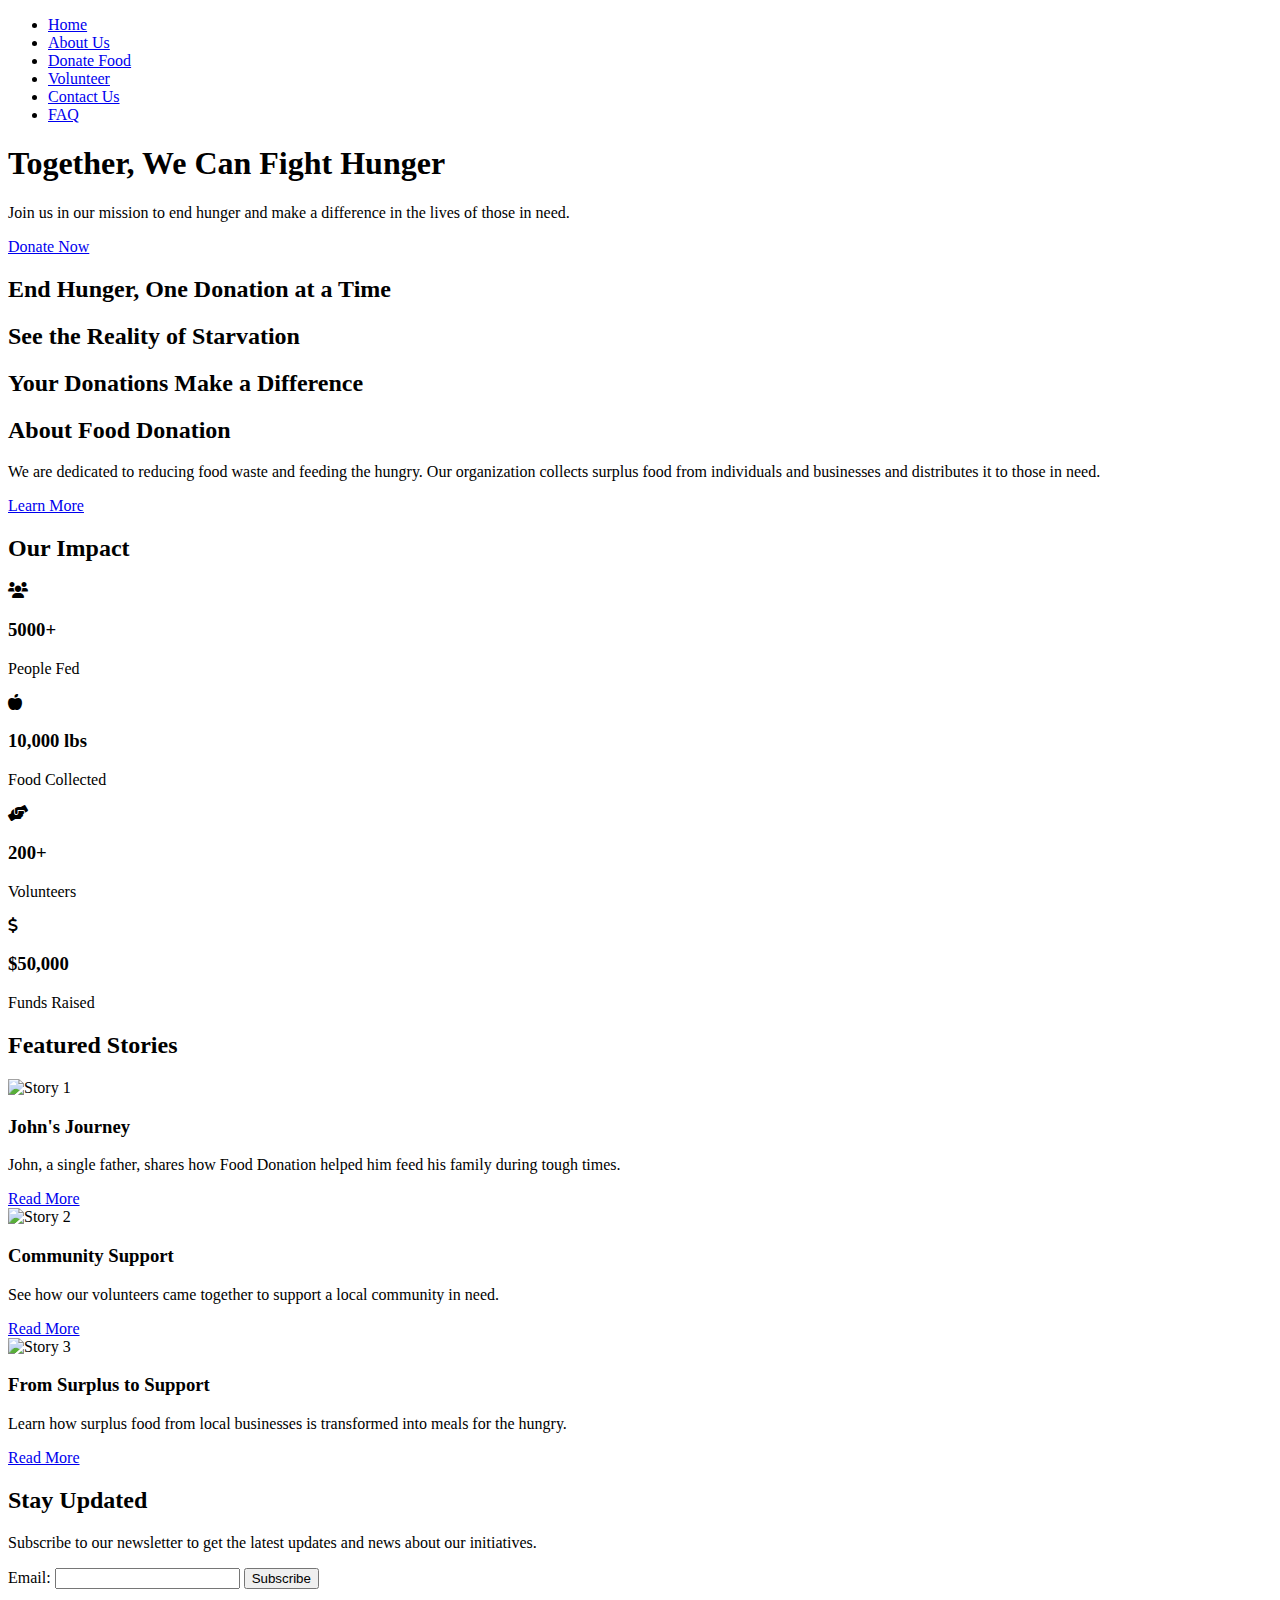
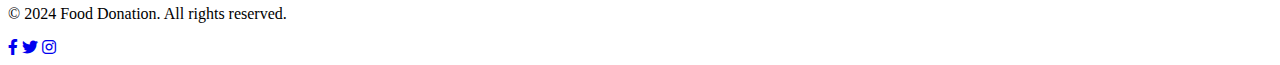
==== index.html @ 44b2a4e1 "Add files via upload" ====
<!DOCTYPE html>
<html lang="en">
<head>
    <meta charset="UTF-8">
    <meta name="viewport" content="width=device-width, initial-scale=1.0">
    <title>Food Donation</title>
    <link rel="stylesheet" href="styles.css">
    <link rel="stylesheet" href="https://cdnjs.cloudflare.com/ajax/libs/font-awesome/6.0.0-beta3/css/all.min.css">
</head>
<body>
    <header>
        <div class="container">
            <nav>
                <ul>
                    <li><a href="index.html">Home</a></li>
                    <li><a href="about.html">About Us</a></li>
                    <li><a href="donate.html">Donate Food</a></li>
                    <li><a href="volunteer.html">Volunteer</a></li>
                    <li><a href="contact.html">Contact Us</a></li>
                    <li><a href="faq.html">FAQ</a></li>
                </ul>
            </nav>
        </div>
    </header>
    <main>
        <section class="hero">
            <div class="container">
                <h1>Together, We Can Fight Hunger</h1>
                <p>Join us in our mission to end hunger and make a difference in the lives of those in need.</p>
                <a href="donate.html" class="btn">Donate Now</a>
            </div>
        </section>
        <section class="banner">
            <div class="container">
                <div class="banner-image" style="background-image: url('images/gettyimages-143176152-2048x2048.jpg');">
                    <h2>End Hunger, One Donation at a Time</h2>
                </div>
                <div class="banner-image" style="background-image: url('images/gettyimages-181891488-2048x2048.jpg');">
                    <h2>See the Reality of Starvation</h2>
                </div>
                <div class="banner-image" style="background-image: url('images/gettyimages-984020344-2048x2048.jpg');">
                    <h2>Your Donations Make a Difference</h2>
                </div>
            </div>
        </section>
        <section class="about">
            <div class="container">
                <h2>About Food Donation</h2>
                <p>We are dedicated to reducing food waste and feeding the hungry. Our organization collects surplus food from individuals and businesses and distributes it to those in need.</p>
                <a href="about.html" class="btn">Learn More</a>
            </div>
        </section>
        <section class="statistics">
            <div class="container">
                <h2>Our Impact</h2>
                <div class="stats">
                    <div class="stat-item">
                        <i class="fas fa-users"></i>
                        <h3>5000+</h3>
                        <p>People Fed</p>
                    </div>
                    <div class="stat-item">
                        <i class="fas fa-apple-alt"></i>
                        <h3>10,000 lbs</h3>
                        <p>Food Collected</p>
                    </div>
                    <div class="stat-item">
                        <i class="fas fa-hands-helping"></i>
                        <h3>200+</h3>
                        <p>Volunteers</p>
                    </div>
                    <div class="stat-item">
                        <i class="fas fa-dollar-sign"></i>
                        <h3>$50,000</h3>
                        <p>Funds Raised</p>
                    </div>
                </div>
            </div>
        </section>
        <section class="stories">
            <div class="container">
                <h2>Featured Stories</h2>
                <div class="story-item">
                    <img src="images/story1.jpg" alt="Story 1">
                    <h3>John's Journey</h3>
                    <p>John, a single father, shares how Food Donation helped him feed his family during tough times.</p>
                    <a href="#" class="btn">Read More</a>
                </div>
                <div class="story-item">
                    <img src="images/story2.jpg" alt="Story 2">
                    <h3>Community Support</h3>
                    <p>See how our volunteers came together to support a local community in need.</p>
                    <a href="#" class="btn">Read More</a>
                </div>
                <div class="story-item">
                    <img src="images/story3.jpg" alt="Story 3">
                    <h3>From Surplus to Support</h3>
                    <p>Learn how surplus food from local businesses is transformed into meals for the hungry.</p>
                    <a href="#" class="btn">Read More</a>
                </div>
            </div>
        </section>
        <section class="newsletter">
            <div class="container">
                <h2>Stay Updated</h2>
                <p>Subscribe to our newsletter to get the latest updates and news about our initiatives.</p>
                <form id="newsletter-form">
                    <label for="newsletter-email">Email:</label>
                    <input type="email" id="newsletter-email" name="email" required>
                    <button type="submit">Subscribe</button>
                </form>
            </div>
        </section>
    </main>
    <footer>
        <div class="container">
            <p>&copy; 2024 Food Donation. All rights reserved.</p>
            <div class="social">
                <a href="#"><i class="fab fa-facebook-f"></i></a>
                <a href="#"><i class="fab fa-twitter"></i></a>
                <a href="#"><i class="fab fa-instagram"></i></a>
            </div>
        </div>
    </footer>
    <script src="script.js"></script>
</body>
</html>
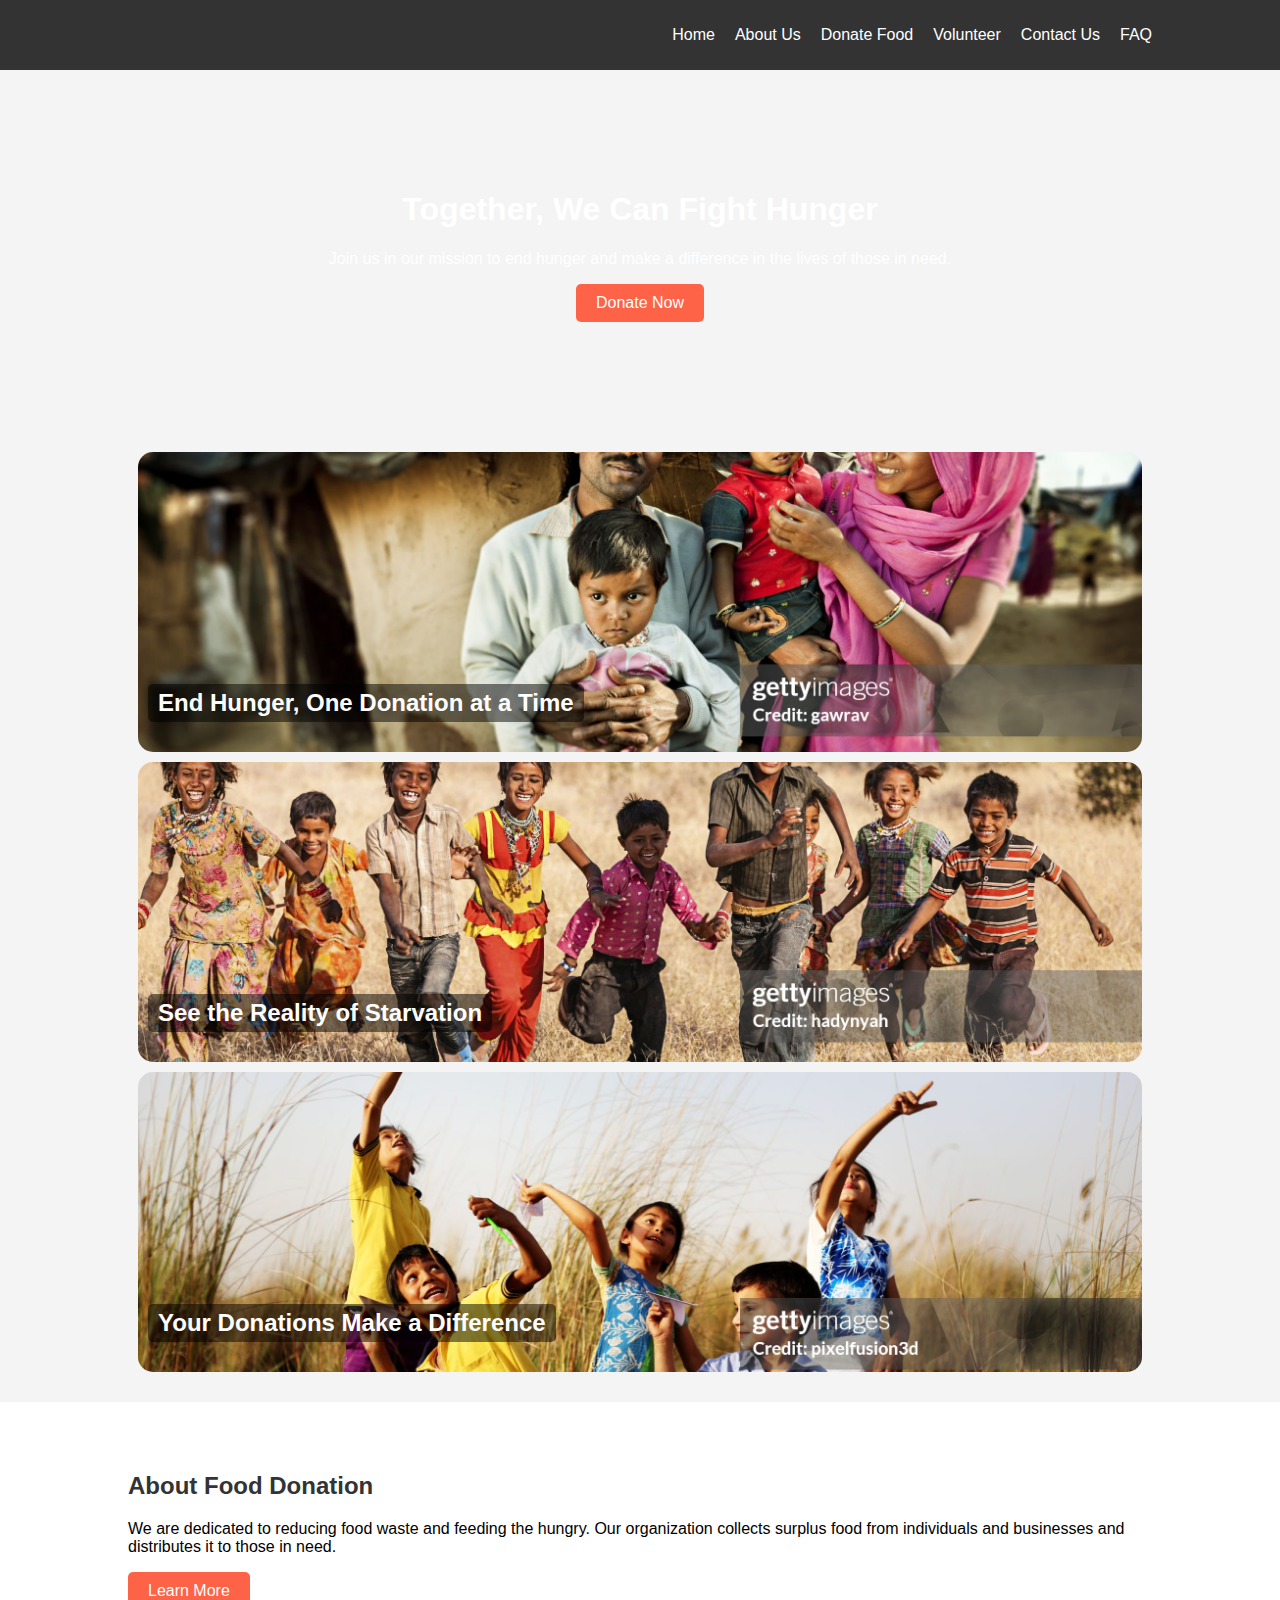
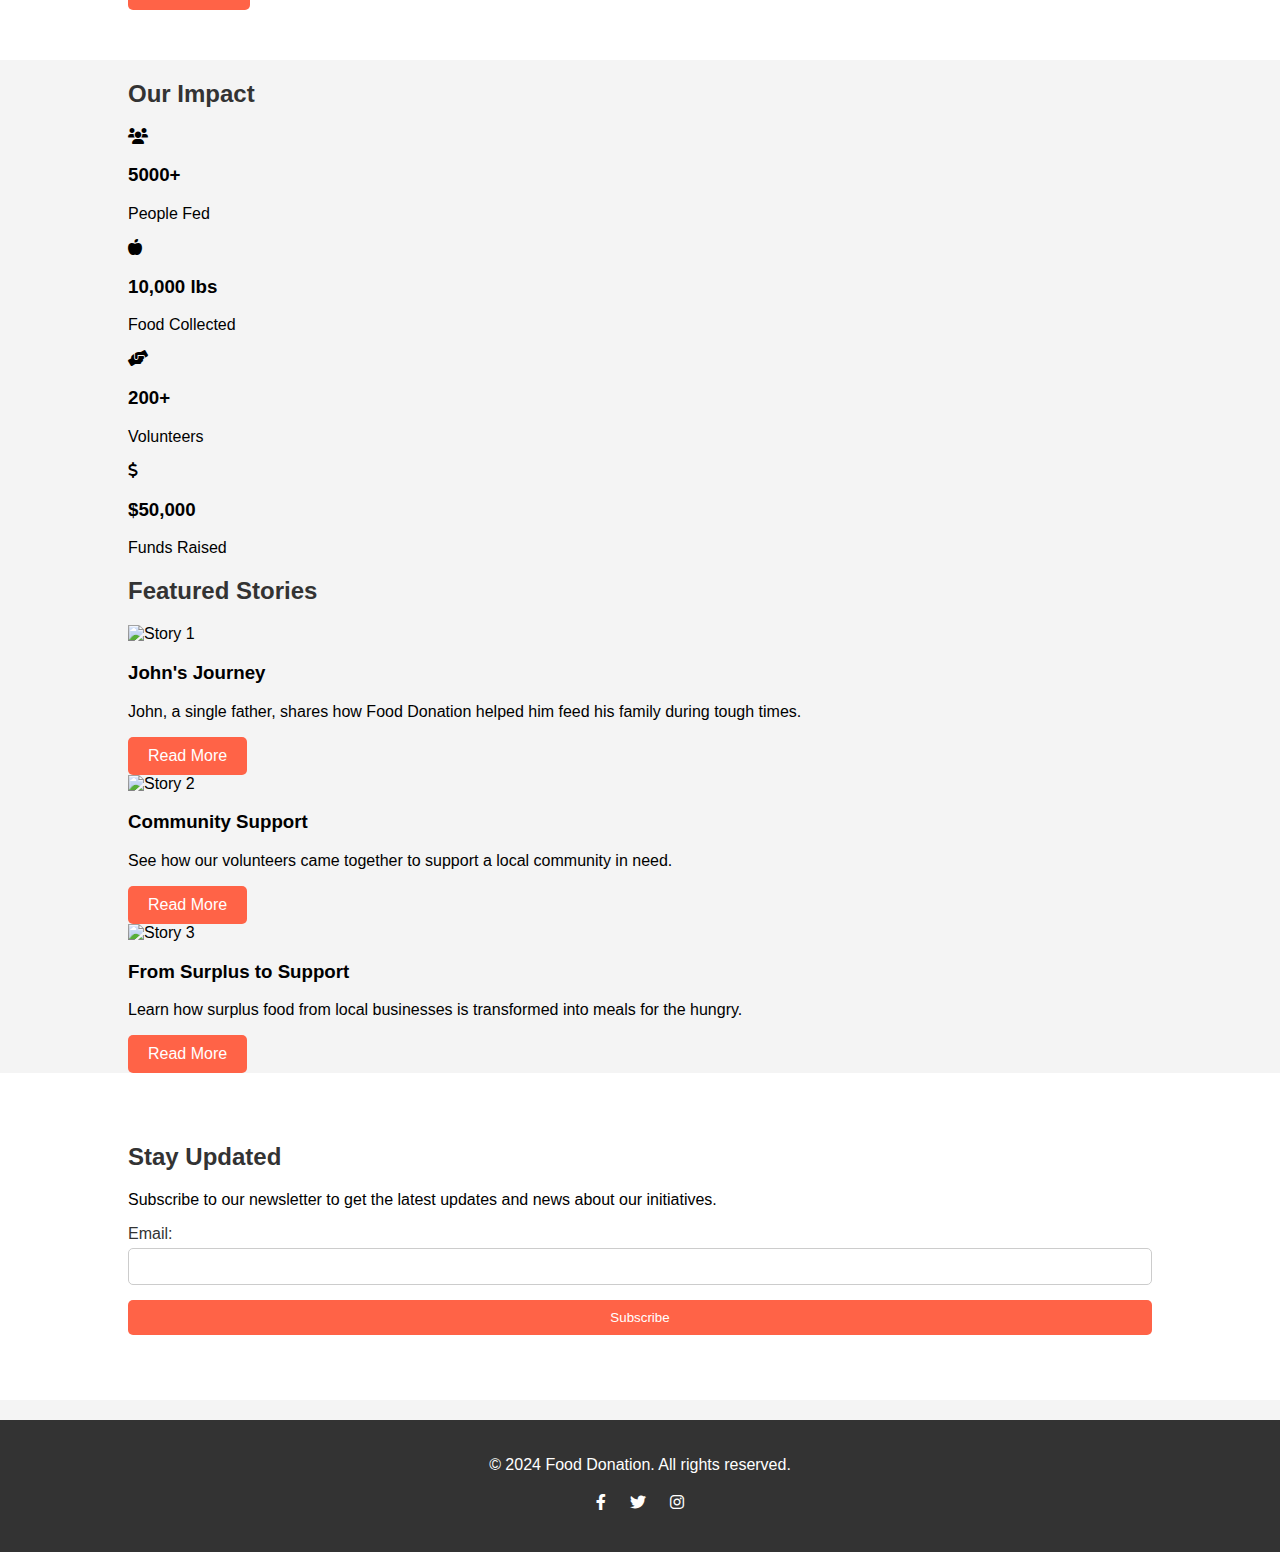
==== commit ee958db6: "Update index.html" ====
--- a/index.html
+++ b/index.html
@@ -32,13 +32,13 @@
         </section>
         <section class="banner">
             <div class="container">
-                <div class="banner-image" style="background-image: url('images/gettyimages-143176152-2048x2048.jpg');">
+                <div class="banner-image" style="background-image: url('gettyimages-143176152-2048x2048.jpg');">
                     <h2>End Hunger, One Donation at a Time</h2>
                 </div>
-                <div class="banner-image" style="background-image: url('images/gettyimages-181891488-2048x2048.jpg');">
+                <div class="banner-image" style="background-image: url('gettyimages-181891488-2048x2048.jpg');">
                     <h2>See the Reality of Starvation</h2>
                 </div>
-                <div class="banner-image" style="background-image: url('images/gettyimages-984020344-2048x2048.jpg');">
+                <div class="banner-image" style="background-image: url('gettyimages-984020344-2048x2048.jpg');">
                     <h2>Your Donations Make a Difference</h2>
                 </div>
             </div>
--- a/styles.css
+++ b/styles.css
@@ -0,0 +1,225 @@
+body {
+    font-family: Arial, sans-serif;
+    margin: 0;
+    padding: 0;
+    background-color: #f4f4f4;
+}
+
+header {
+    background: #333;
+    color: #fff;
+    padding: 10px 0;
+}
+
+.container {
+    width: 80%;
+    margin: 0 auto;
+}
+
+nav ul {
+    list-style: none;
+    padding: 0;
+    display: flex;
+    justify-content: flex-end;
+}
+
+nav ul li {
+    margin-left: 20px;
+}
+
+nav ul li a {
+    color: #fff;
+    text-decoration: none;
+}
+
+
+
+
+.hero {
+    background: url('hero-image.jpg') no-repeat center center/cover;
+    color: #fff;
+    padding: 100px 0;
+    text-align: center;
+}
+
+.hero .btn {
+    background: #ff6347;
+    color: #fff;
+    padding: 10px 20px;
+    text-decoration: none;
+    border-radius: 5px;
+}
+
+.hero .btn:hover {
+    background: #e5533d;
+}
+
+
+.banner {
+    display: flex;
+    flex-wrap: wrap;
+    margin: 20px 0;
+}
+
+.banner-image {
+    flex: 1;
+    min-width: 300px;
+    height: 300px;
+    background-size: cover;
+    background-position: center;
+    position: relative;
+    margin: 10px;
+    overflow: hidden;
+    border-radius: 15px; 
+    transition: transform 0.3s ease, box-shadow 0.3s ease;
+}
+
+.banner-image:hover {
+    transform: scale(1.05);
+    box-shadow: 0 4px 15px rgba(0, 0, 0, 0.3);
+}
+
+.banner-image h2 {
+    position: absolute;
+    bottom: 10px;
+    left: 10px;
+    color: #fff;
+    background-color: rgba(0, 0, 0, 0.5);
+    padding: 5px 10px;
+    border-radius: 5px;
+}
+
+.about, .testimonials, .faq, .newsletter, .about-detail, .contact, .donate {
+    padding: 50px 0;
+    background: #fff;
+    margin-bottom: 20px;
+}
+
+h2 {
+    color: #333;
+}
+
+.btn {
+    background: #ff6347;
+    color: #fff;
+    padding: 10px 20px;
+    text-decoration: none;
+    border-radius: 5px;
+    display: inline-block;
+}
+
+.btn:hover {
+    background: #e5533d;
+}
+
+footer {
+    background: #333;
+    color: #fff;
+    text-align: center;
+    padding: 20px 0;
+}
+
+.social {
+    margin: 20px 0;
+}
+
+.social a {
+    color: #fff;
+    margin: 0 10px;
+    text-decoration: none;
+}
+
+.social a:hover {
+    color: #ff6347;
+}
+
+form {
+    display: flex;
+    flex-direction: column;
+}
+
+form label {
+    margin-bottom: 5px;
+    color: #333;
+}
+
+form input, form select, form textarea, form button {
+    margin-bottom: 15px;
+    padding: 10px;
+    border: 1px solid #ccc;
+    border-radius: 5px;
+    width: 100%;
+    box-sizing: border-box;
+}
+
+form button {
+    background: #ff6347;
+    color: #fff;
+    border: none;
+    cursor: pointer;
+}
+
+form button:hover {
+    background: #e5533d;
+}
+
+.contact-info, .map {
+    margin-top: 20px;
+}
+
+iframe {
+    width: 100%;
+    height: 450px;
+    border: 0;
+}
+
+/* Volunteer Page Styles */
+.volunteer {
+    padding: 50px 0;
+    background: #fff;
+    margin-bottom: 20px;
+}
+
+.volunteer h1, .volunteer h2 {
+    color: #333;
+    margin-bottom: 20px;
+}
+
+.volunteer p, .volunteer ul {
+    color: #555;
+    line-height: 1.6;
+}
+
+.volunteer ul {
+    list-style-type: disc;
+    padding-left: 20px;
+}
+
+.volunteer form {
+    margin-top: 30px;
+}
+
+.volunteer form label {
+    margin-bottom: 5px;
+    color: #333;
+}
+
+.volunteer form input, .volunteer form select, .volunteer form textarea, .volunteer form button {
+    margin-bottom: 15px;
+    padding: 10px;
+    border: 1px solid #ccc;
+    border-radius: 5px;
+    width: 100%;
+    box-sizing: border-box;
+}
+
+.volunteer form button {
+    background: #ff6347;
+    color: #fff;
+    border: none;
+    cursor: pointer;
+}
+
+.volunteer form button:hover {
+    background: #e5533d;
+}
